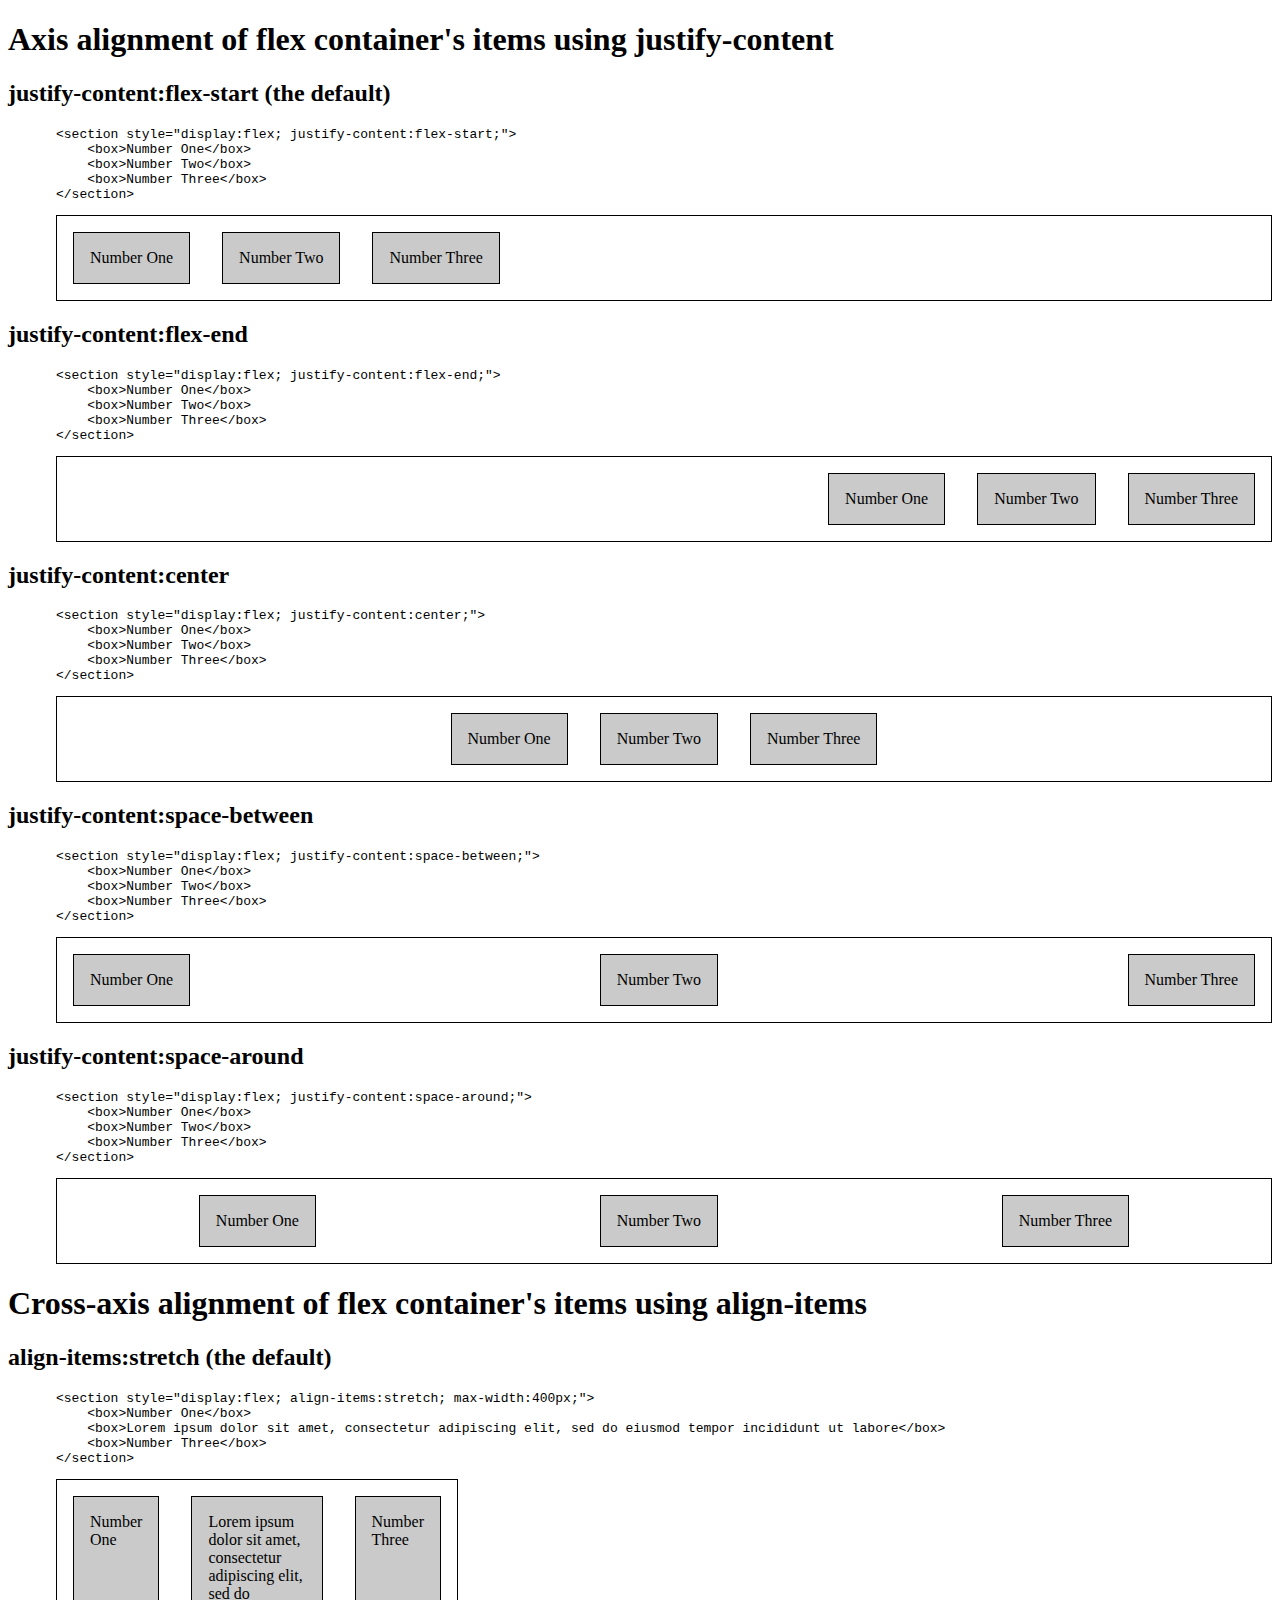
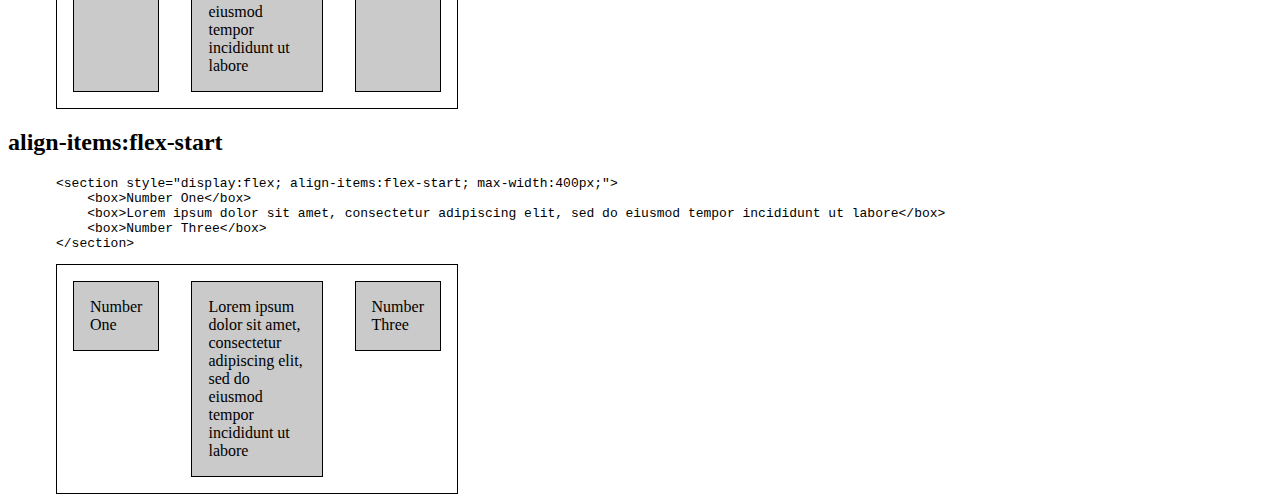
==== Align.html @ c23ed541 "Added Align and Margin.html" ====
<!DOCTYPE html>
<html lang="en">
<head>
    <meta charset="UTF-8">
    <title>Alignment examples</title>
    <link type="text/css" rel="stylesheet" href="shared.css">
</head>
<body>
<h1>Axis alignment of flex container's items using justify-content</h1>
<h2>justify-content:flex-start (the default)</h2>
<div class="content">
<pre>&lt;section style="display:flex; justify-content:flex-start;">
    &lt;box>Number One&lt;/box>
    &lt;box>Number Two&lt;/box>
    &lt;box>Number Three&lt;/box>
&lt;/section>
</pre>
    <section style="display:flex;">
        <box>Number One</box>
        <box>Number Two</box>
        <box>Number Three</box>
    </section>
</div>

<h2>justify-content:flex-end</h2>
<div class="content">
<pre>&lt;section style="display:flex; justify-content:flex-end;">
    &lt;box>Number One&lt;/box>
    &lt;box>Number Two&lt;/box>
    &lt;box>Number Three&lt;/box>
&lt;/section>
</pre>
    <section style="display:flex; justify-content:flex-end;">
        <box>Number One</box>
        <box>Number Two</box>
        <box>Number Three</box>
    </section>
</div>

<h2>justify-content:center</h2>
<div class="content">
<pre>&lt;section style="display:flex; justify-content:center;">
    &lt;box>Number One&lt;/box>
    &lt;box>Number Two&lt;/box>
    &lt;box>Number Three&lt;/box>
&lt;/section>
</pre>
    <section style="display:flex; justify-content:center;">
        <box>Number One</box>
        <box>Number Two</box>
        <box>Number Three</box>
    </section>
</div>

<h2>justify-content:space-between</h2>
<div class="content">
<pre>&lt;section style="display:flex; justify-content:space-between;">
    &lt;box>Number One&lt;/box>
    &lt;box>Number Two&lt;/box>
    &lt;box>Number Three&lt;/box>
&lt;/section>
</pre>
    <section style="display:flex; justify-content:space-between;">
        <box>Number One</box>
        <box>Number Two</box>
        <box>Number Three</box>
    </section>
</div>


<h2>justify-content:space-around</h2>
<div class="content">
<pre>&lt;section style="display:flex; justify-content:space-around;">
    &lt;box>Number One&lt;/box>
    &lt;box>Number Two&lt;/box>
    &lt;box>Number Three&lt;/box>
&lt;/section>
</pre>
    <section style="display:flex; justify-content:space-around;">
        <box>Number One</box>
        <box>Number Two</box>
        <box>Number Three</box>
    </section>
</div>

<h1>Cross-axis alignment of flex container's items using align-items</h1>
<h2>align-items:stretch (the default)</h2>
<div class="content">
<pre>&lt;section style="display:flex; align-items:stretch; max-width:400px;">
    &lt;box>Number One&lt;/box>
    &lt;box>Lorem ipsum dolor sit amet, consectetur adipiscing elit, sed do eiusmod tempor incididunt ut labore&lt;/box>
    &lt;box>Number Three&lt;/box>
&lt;/section>
</pre>
    <section style="display:flex; align-items:stretch; max-width:400px;">
        <box>Number One</box>
        <box>Lorem ipsum dolor sit amet, consectetur adipiscing elit, sed do eiusmod tempor incididunt ut labore</box>
        <box>Number Three</box>
    </section>
</div>

<h2>align-items:flex-start</h2>
<div class="content">
<pre>&lt;section style="display:flex; align-items:flex-start; max-width:400px;">
    &lt;box>Number One&lt;/box>
    &lt;box>Lorem ipsum dolor sit amet, consectetur adipiscing elit, sed do eiusmod tempor incididunt ut labore&lt;/box>
    &lt;box>Number Three&lt;/box>
&lt;/section>
</pre>
    <section style="display:flex; align-items:flex-start; max-width:400px;">
        <box>Number One</box>
        <box>Lorem ipsum dolor sit amet, consectetur adipiscing elit, sed do eiusmod tempor incididunt ut labore</box>
        <box>Number Three</box>
    </section>
</div>


</body>
</html>
---- shared.css ----
section {
  border: black 1px solid;
}

box {
  background-color: #cacaca;
  border: black 1px solid;
  padding: 1em;
  margin: 1em;
}

div.content {
  margin-left:3em;
}
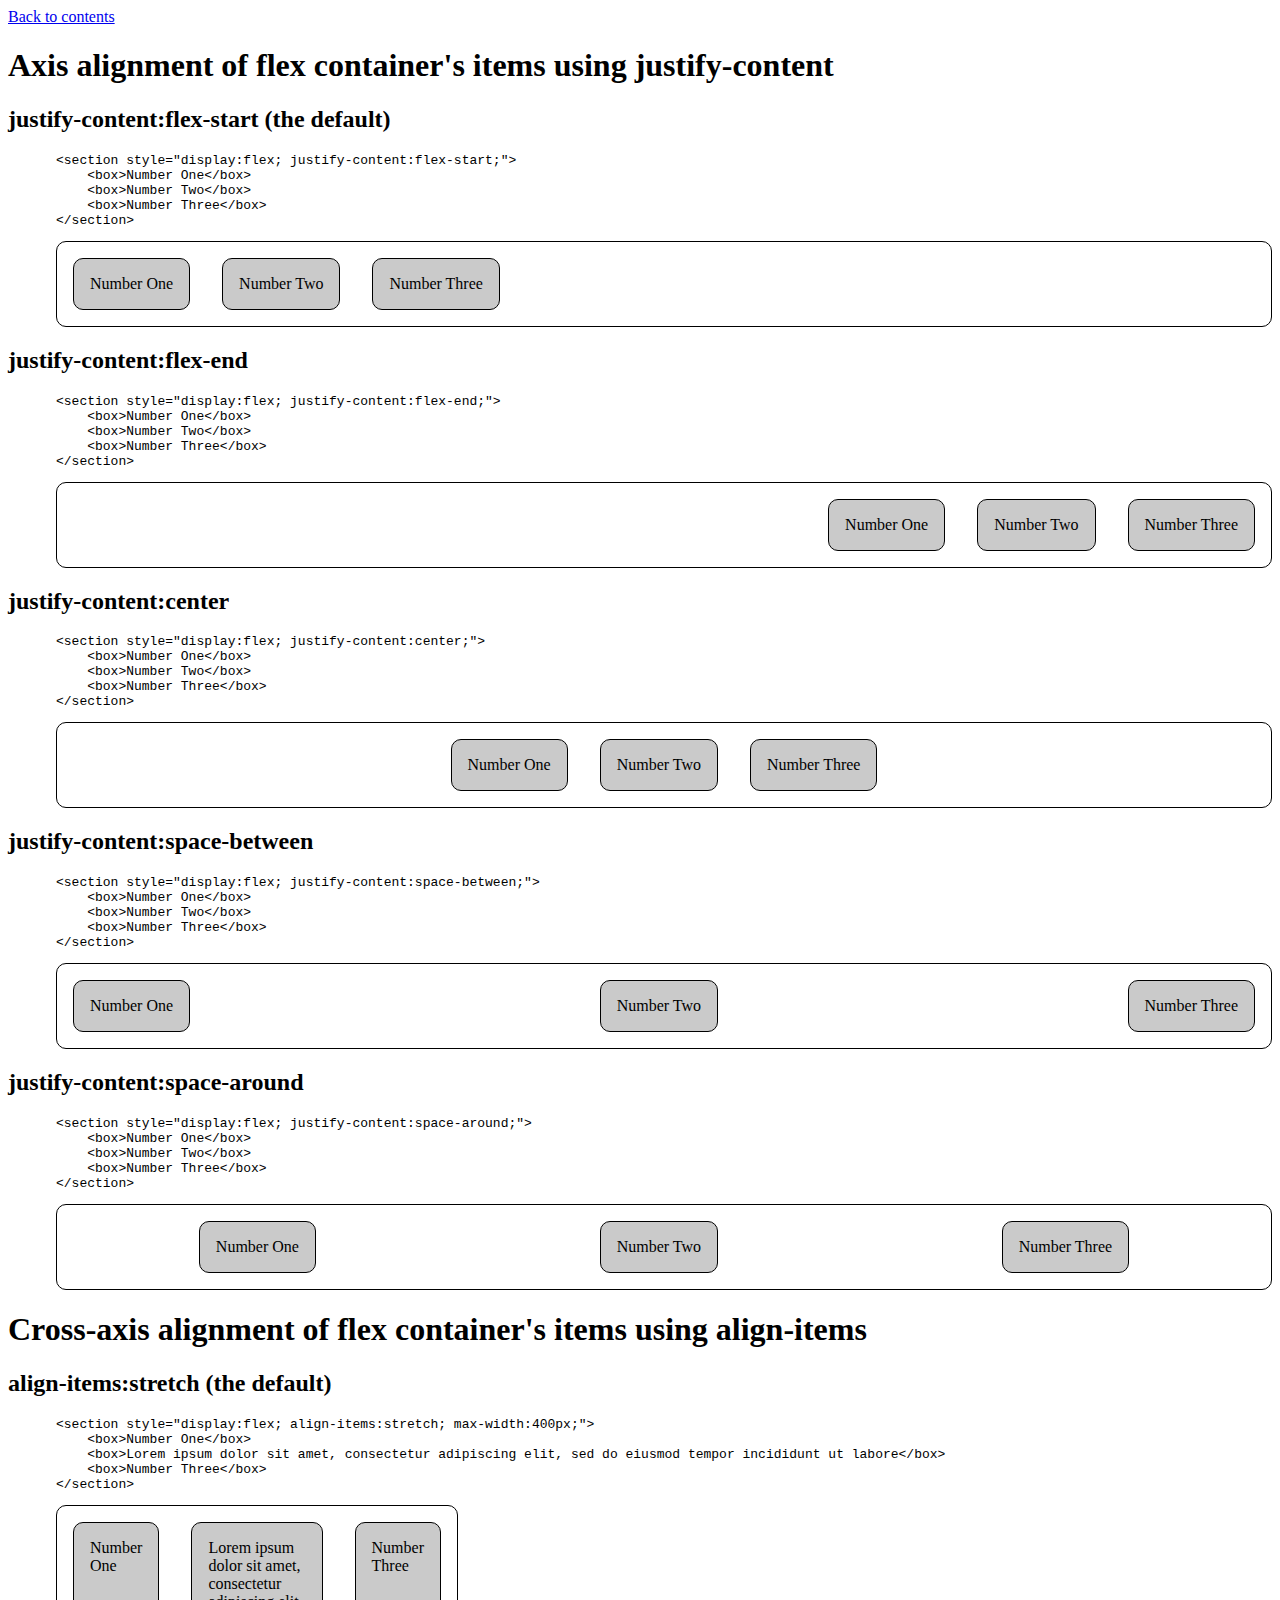
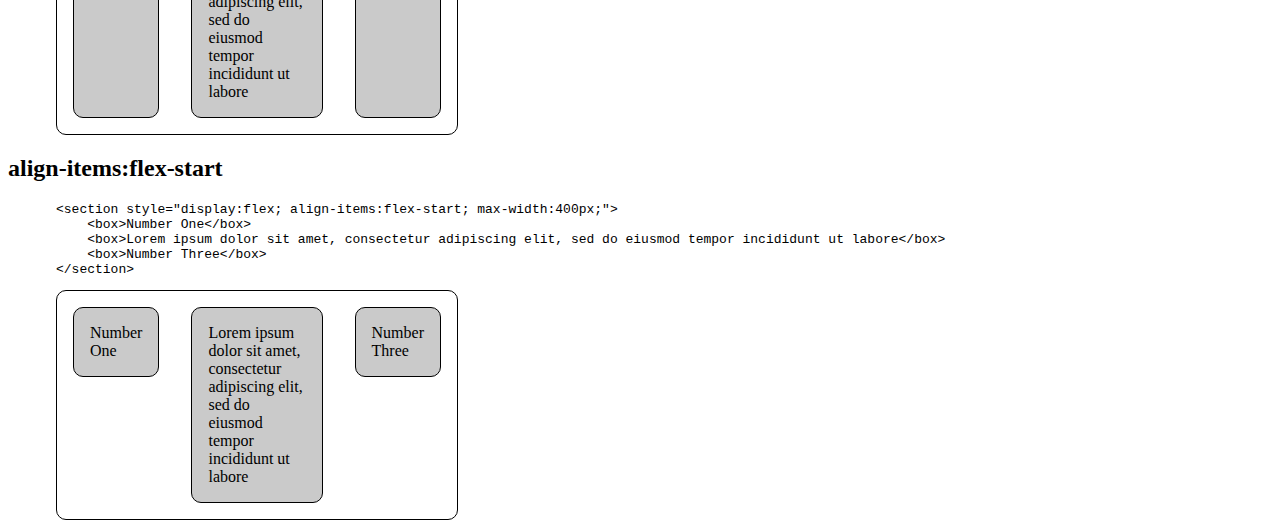
==== commit 1d4c3ba8: "Added "Back to contents" link to all pages" ====
--- a/Align.html
+++ b/Align.html
@@ -2,10 +2,11 @@
 <html lang="en">
 <head>
     <meta charset="UTF-8">
-    <title>Alignment examples</title>
+    <title>Axis alignment of flex container's items using justify-content</title>
     <link type="text/css" rel="stylesheet" href="shared.css">
 </head>
 <body>
+<a href="index.html">Back to contents</a>
 <h1>Axis alignment of flex container's items using justify-content</h1>
 <h2>justify-content:flex-start (the default)</h2>
 <div class="content">
--- a/shared.css
+++ b/shared.css
@@ -1,14 +1,14 @@
-section {
-  border: black 1px solid;
-}
-
 box {
   background-color: #cacaca;
-  border: black 1px solid;
   padding: 1em;
   margin: 1em;
 }
 
 div.content {
   margin-left:3em;
+}
+
+section, box {
+  border-radius: 10px;
+  border: black 1px solid;
 }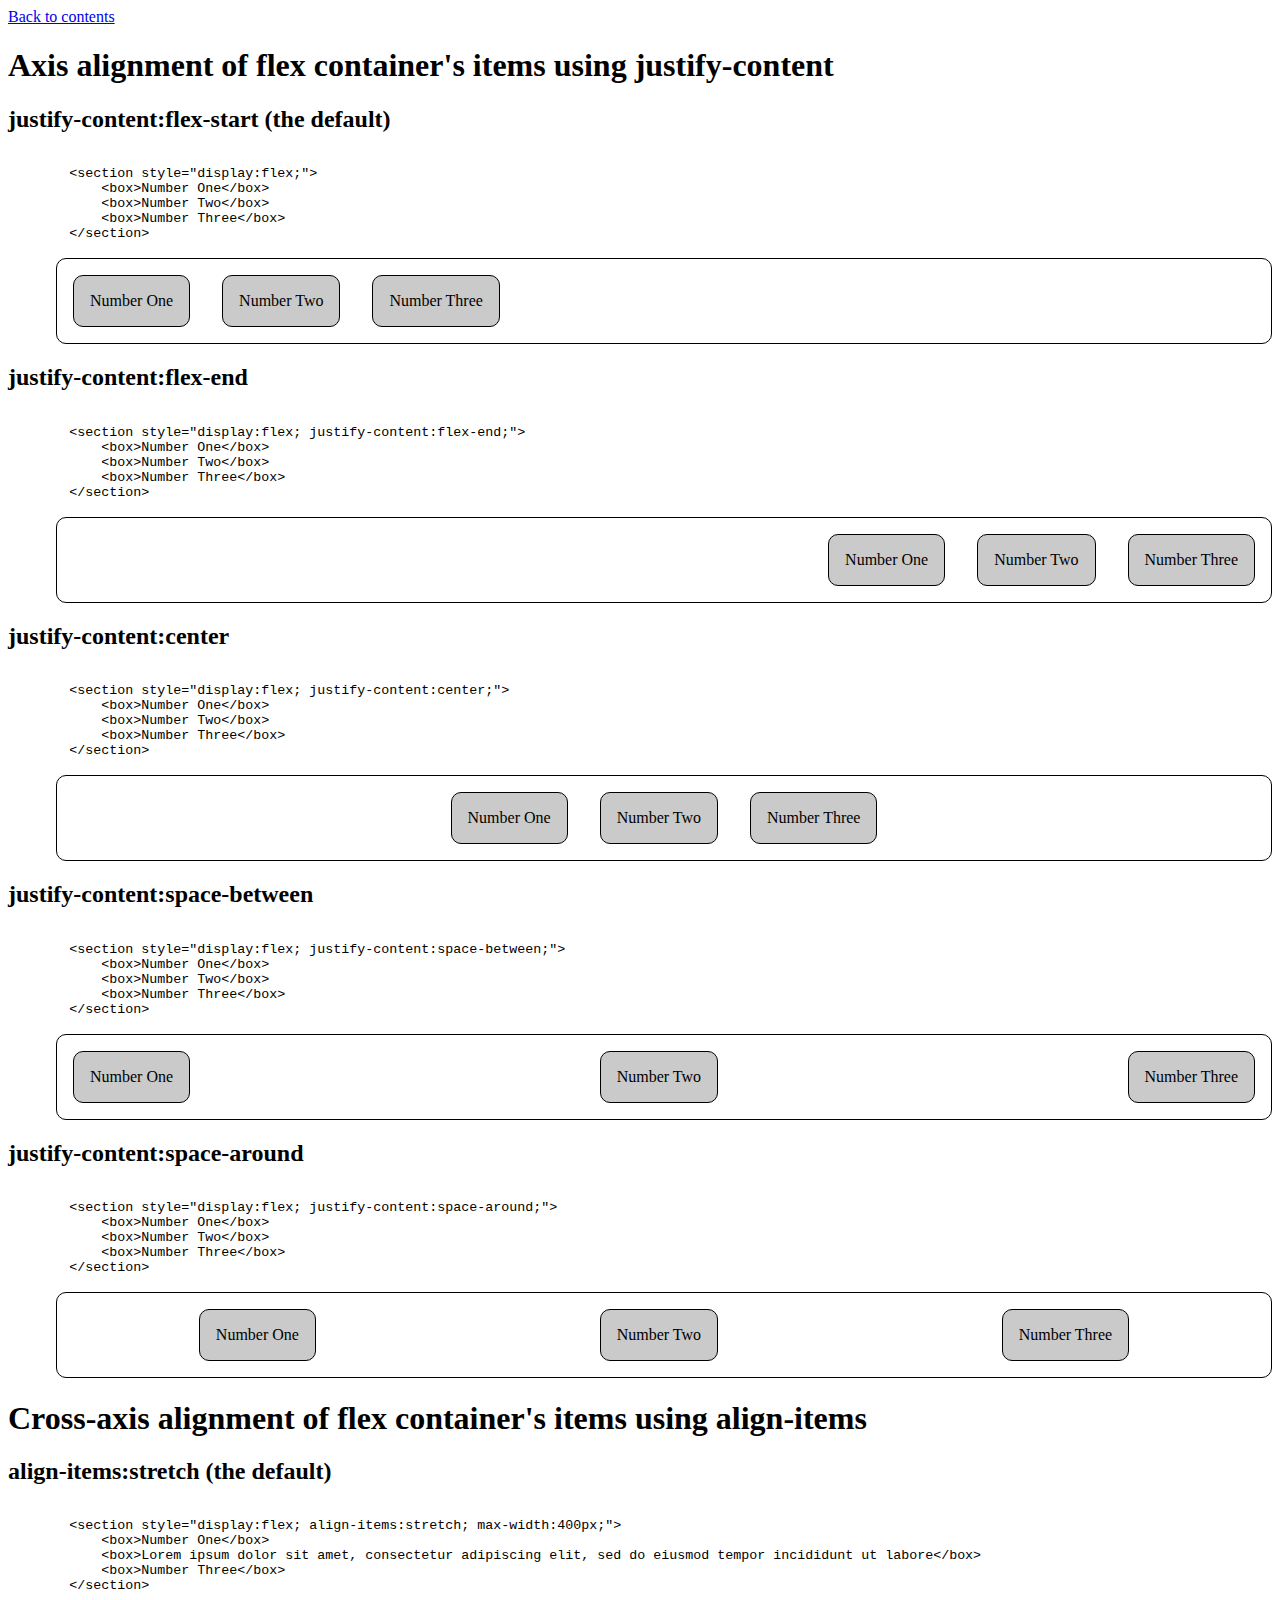
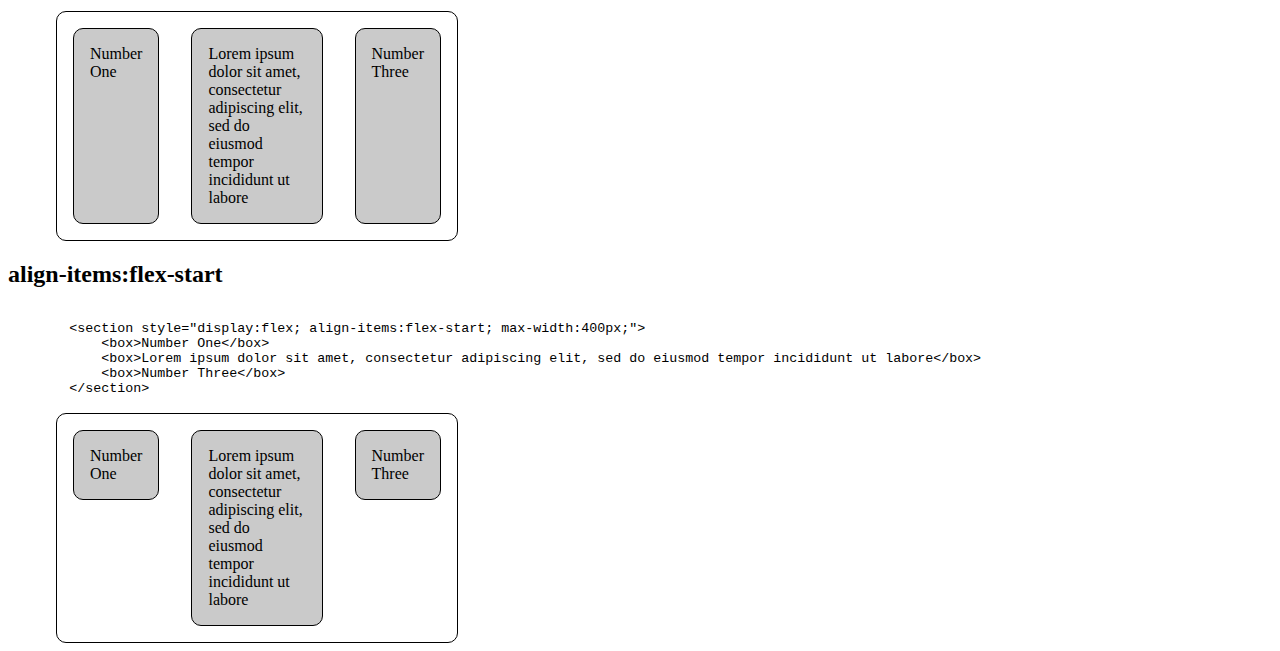
==== commit b4d2f9ca: "Moving preview into textarea" ====
--- a/Align.html
+++ b/Align.html
@@ -10,12 +10,12 @@
 <h1>Axis alignment of flex container's items using justify-content</h1>
 <h2>justify-content:flex-start (the default)</h2>
 <div class="content">
-<pre>&lt;section style="display:flex; justify-content:flex-start;">
-    &lt;box>Number One&lt;/box>
-    &lt;box>Number Two&lt;/box>
-    &lt;box>Number Three&lt;/box>
-&lt;/section>
-</pre>
+    <textarea rows="5" cols="60" wrap="off">
+<section style="display:flex;">
+    <box>Number One</box>
+    <box>Number Two</box>
+    <box>Number Three</box>
+</section></textarea>
     <section style="display:flex;">
         <box>Number One</box>
         <box>Number Two</box>
@@ -25,12 +25,12 @@
 
 <h2>justify-content:flex-end</h2>
 <div class="content">
-<pre>&lt;section style="display:flex; justify-content:flex-end;">
-    &lt;box>Number One&lt;/box>
-    &lt;box>Number Two&lt;/box>
-    &lt;box>Number Three&lt;/box>
-&lt;/section>
-</pre>
+    <textarea rows="5" cols="60" wrap="off">
+<section style="display:flex; justify-content:flex-end;">
+    <box>Number One</box>
+    <box>Number Two</box>
+    <box>Number Three</box>
+</section></textarea>
     <section style="display:flex; justify-content:flex-end;">
         <box>Number One</box>
         <box>Number Two</box>
@@ -40,12 +40,12 @@
 
 <h2>justify-content:center</h2>
 <div class="content">
-<pre>&lt;section style="display:flex; justify-content:center;">
-    &lt;box>Number One&lt;/box>
-    &lt;box>Number Two&lt;/box>
-    &lt;box>Number Three&lt;/box>
-&lt;/section>
-</pre>
+    <textarea rows="5" cols="60" wrap="off">
+<section style="display:flex; justify-content:center;">
+    <box>Number One</box>
+    <box>Number Two</box>
+    <box>Number Three</box>
+</section></textarea>
     <section style="display:flex; justify-content:center;">
         <box>Number One</box>
         <box>Number Two</box>
@@ -55,12 +55,12 @@
 
 <h2>justify-content:space-between</h2>
 <div class="content">
-<pre>&lt;section style="display:flex; justify-content:space-between;">
-    &lt;box>Number One&lt;/box>
-    &lt;box>Number Two&lt;/box>
-    &lt;box>Number Three&lt;/box>
-&lt;/section>
-</pre>
+    <textarea rows="5" cols="60" wrap="off">
+<section style="display:flex; justify-content:space-between;">
+    <box>Number One</box>
+    <box>Number Two</box>
+    <box>Number Three</box>
+</section></textarea>
     <section style="display:flex; justify-content:space-between;">
         <box>Number One</box>
         <box>Number Two</box>
@@ -71,12 +71,12 @@
 
 <h2>justify-content:space-around</h2>
 <div class="content">
-<pre>&lt;section style="display:flex; justify-content:space-around;">
-    &lt;box>Number One&lt;/box>
-    &lt;box>Number Two&lt;/box>
-    &lt;box>Number Three&lt;/box>
-&lt;/section>
-</pre>
+    <textarea rows="5" cols="60" wrap="off">
+<section style="display:flex; justify-content:space-around;">
+    <box>Number One</box>
+    <box>Number Two</box>
+    <box>Number Three</box>
+</section></textarea>
     <section style="display:flex; justify-content:space-around;">
         <box>Number One</box>
         <box>Number Two</box>
@@ -87,27 +87,27 @@
 <h1>Cross-axis alignment of flex container's items using align-items</h1>
 <h2>align-items:stretch (the default)</h2>
 <div class="content">
-<pre>&lt;section style="display:flex; align-items:stretch; max-width:400px;">
-    &lt;box>Number One&lt;/box>
-    &lt;box>Lorem ipsum dolor sit amet, consectetur adipiscing elit, sed do eiusmod tempor incididunt ut labore&lt;/box>
-    &lt;box>Number Three&lt;/box>
-&lt;/section>
-</pre>
+    <textarea rows="5" cols="120" wrap="off">
+<section style="display:flex; align-items:stretch; max-width:400px;">
+    <box>Number One</box>
+    <box>Lorem ipsum dolor sit amet, consectetur adipiscing elit, sed do eiusmod tempor incididunt ut labore</box>
+    <box>Number Three</box>
+</section></textarea>
     <section style="display:flex; align-items:stretch; max-width:400px;">
         <box>Number One</box>
         <box>Lorem ipsum dolor sit amet, consectetur adipiscing elit, sed do eiusmod tempor incididunt ut labore</box>
         <box>Number Three</box>
     </section>
 </div>
-
+</body>
 <h2>align-items:flex-start</h2>
 <div class="content">
-<pre>&lt;section style="display:flex; align-items:flex-start; max-width:400px;">
-    &lt;box>Number One&lt;/box>
-    &lt;box>Lorem ipsum dolor sit amet, consectetur adipiscing elit, sed do eiusmod tempor incididunt ut labore&lt;/box>
-    &lt;box>Number Three&lt;/box>
-&lt;/section>
-</pre>
+    <textarea rows="5" cols="120" wrap="off">
+<section style="display:flex; align-items:flex-start; max-width:400px;">
+    <box>Number One</box>
+    <box>Lorem ipsum dolor sit amet, consectetur adipiscing elit, sed do eiusmod tempor incididunt ut labore</box>
+    <box>Number Three</box>
+</section></textarea>
     <section style="display:flex; align-items:flex-start; max-width:400px;">
         <box>Number One</box>
         <box>Lorem ipsum dolor sit amet, consectetur adipiscing elit, sed do eiusmod tempor incididunt ut labore</box>
--- a/shared.css
+++ b/shared.css
@@ -11,4 +11,10 @@
 section, box {
   border-radius: 10px;
   border: black 1px solid;
+}
+
+textarea {
+  padding: 1em;
+  border: none;
+  resize: none;
 }